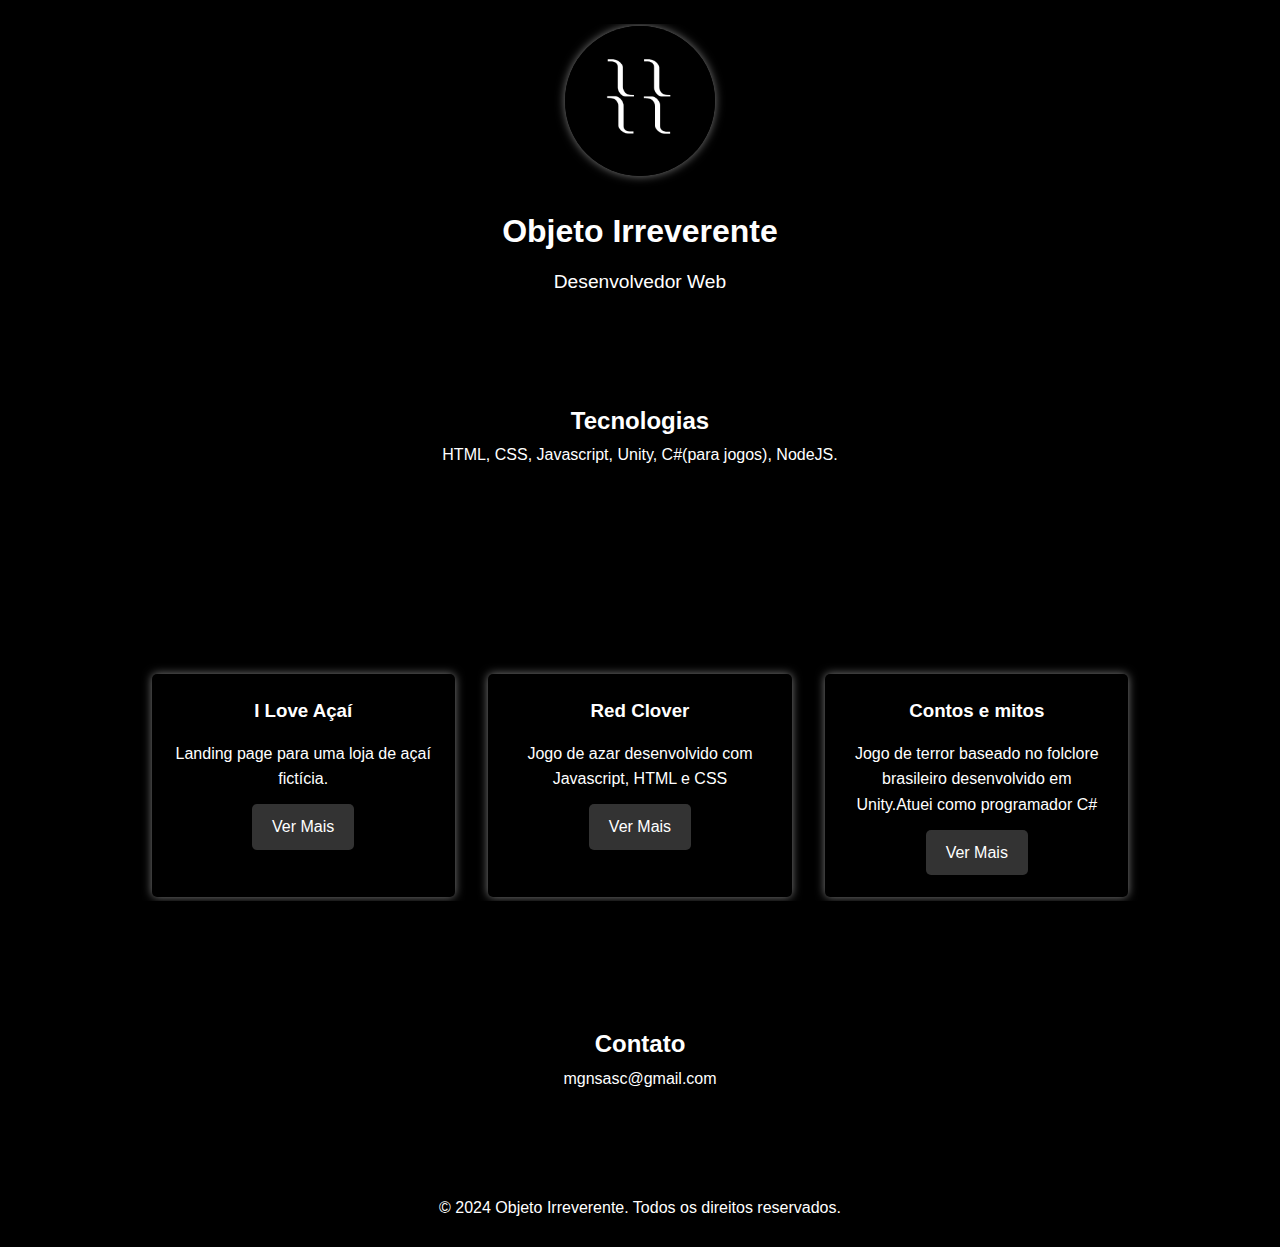
==== index.html @ d885a298 "Add files via upload" ====
<!DOCTYPE html>
<html lang="pt-BR">
<head>
    <meta charset="UTF-8">
    <meta name="viewport" content="width=device-width, initial-scale=1.0">
    <title>Meu Portfólio</title>
    <link rel="stylesheet" href="styles.css">
</head>
<body>
    <header>
        <div class="container">
            <img src="images/OI.png" alt="Foto de Perfil" class="profile-img">
            <h1>Objeto Irreverente</h1>
            <p>Desenvolvedor Web</p>

        </div>
    </header>

    <section id="sobre">
        <div class="container">
            <h2>Tecnologias</h2>
            <p>HTML, CSS, Javascript, Unity, C#(para jogos), NodeJS.</p>
        </div>
    </section>

    <section id="projetos">
        <div class="container">
            <h2>Meus Projetos</h2>
            <div class="projetos">
                <div class="projeto">
                    <h3>I Love Açaí</h3>
                    <p>Landing page para uma loja de açaí fictícia.</p>
                    <a href="projetos/Acai/index.html" class="btn">Ver Mais</a>
                </div>
                <div class="projeto">
                    <h3>Red Clover</h3>
                    <p>Jogo de azar desenvolvido com Javascript, HTML e CSS</p>
                    <a href="projetos/trevo/index.html" class="btn">Ver Mais</a>
                </div>
                <div class="projeto">
                    <h3>Contos e mitos</h3>
                    <p>Jogo de terror baseado no folclore brasileiro desenvolvido em Unity.Atuei como programador C#</p>
                    <a href="https://gamejolt.com/games/contos-e-mitos/591413" class="btn">Ver Mais</a>
                </div>
               </div>
            </div>
        </div>
    </section>

    <section id="contato">
        <div class="container">
            <h2>Contato</h2>
            <p>mgnsasc@gmail.com</p>
        </div>
    </section>

    <footer>
        <div class="container">
            <p>&copy; 2024 Objeto Irreverente. Todos os direitos reservados.</p>
        </div>
    </footer>

    <script src="scripts.js"></script>
</body>
</html>
---- styles.css ----
* {
    margin: 2px;
    padding: 0;
    box-sizing: border-box;
    font-family: Arial, sans-serif;

}

body {
    line-height: 1.6;
    text-align: center;
    background: black;
}

header {
    background: black;
    color: white;
    padding: 20px 0;
    text-align: center;
}

.profile-img {
    width: 150px;
    height: 150px;
    border-radius: 50%;
    margin-bottom: 20px;
    box-shadow: 0 0 10px rgba(255, 255, 255, 0.5);
}

.navlink:hover{
 box-shadow: 0 0 10px rgba(255, 255, 255, 0.5);
}

header h1 {
    margin-bottom: 10px;
}

header p {
    font-size: 1.2em;
    margin-bottom: 20px;
}

nav ul {
    list-style: none;
    padding: 0;
}

nav ul li {
    display: inline;
    margin: 0 10px;
}

nav ul li a {
    color: white;
    text-decoration: none;
}

section {
    padding: 60px 0;
    text-align: center;
}

#sobre {
    background: black;
    color: white;
}

.container {
    width: 80%;
    margin: auto;
    overflow: hidden;
}

.projetos {
    display: flex;
    background: black;
    justify-content: space-around;
    margin-top: 40px;
}

.projeto {
    background: black;
    color: white;
    padding: 20px;
    border-radius: 5px;
    box-shadow: 0 0 10px rgba(255, 255, 255, 0.5);
    width: 30%;
}

.projeto h3 {
    margin-bottom: 15px;
}

.btn {
    display: inline-block;
    margin-top: 10px;
    padding: 10px 20px;
    color: white;
    background: #333;
    text-decoration: none;
    border-radius: 5px;
}

.btn:hover {
    background: #555;
}

#contato {
    background: black;
    color: white;
}

.form-group {
    margin-bottom: 20px;
}

.form-group label {
    display: block;
    margin-bottom: 5px;
}

.form-group input,
.form-group textarea {
    width: 100%;
    padding: 10px;
    border: 1px solid #ccc;
    border-radius: 5px;
}

footer {
    background: black;
    color: white;
    text-align: center;
    padding: 20px 0;
    margin-top: 20px;
}
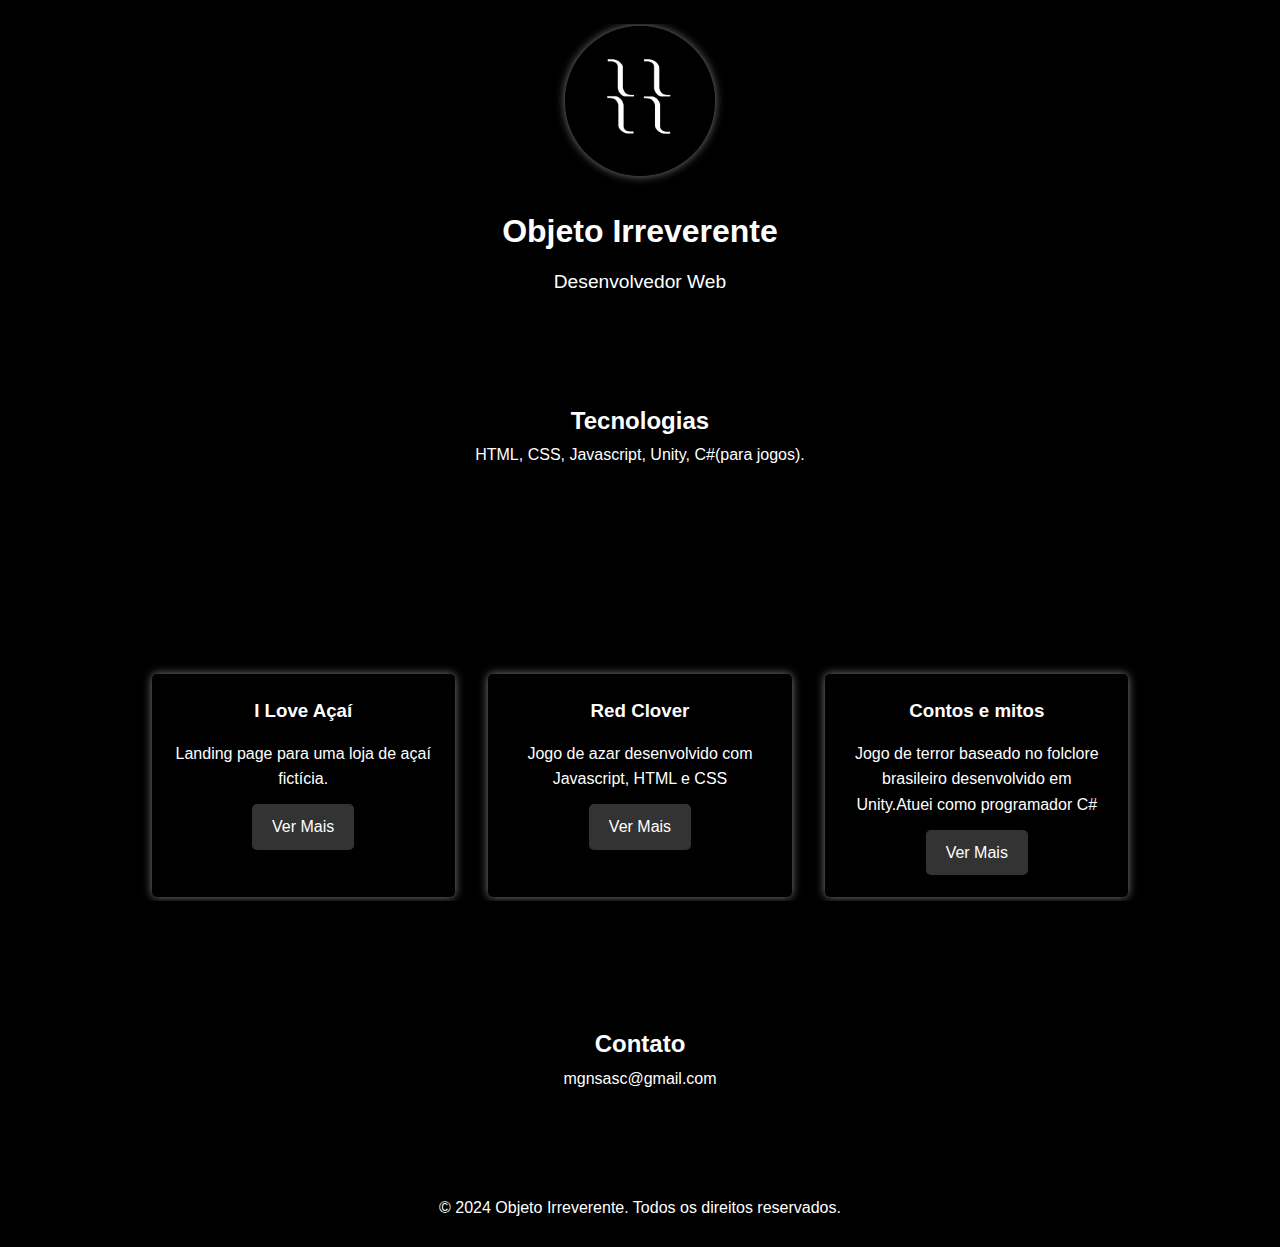
==== commit 365d1a1e: "Update index.html" ====
--- a/index.html
+++ b/index.html
@@ -19,7 +19,7 @@
     <section id="sobre">
         <div class="container">
             <h2>Tecnologias</h2>
-            <p>HTML, CSS, Javascript, Unity, C#(para jogos), NodeJS.</p>
+            <p>HTML, CSS, Javascript, Unity, C#(para jogos).</p>
         </div>
     </section>
 
